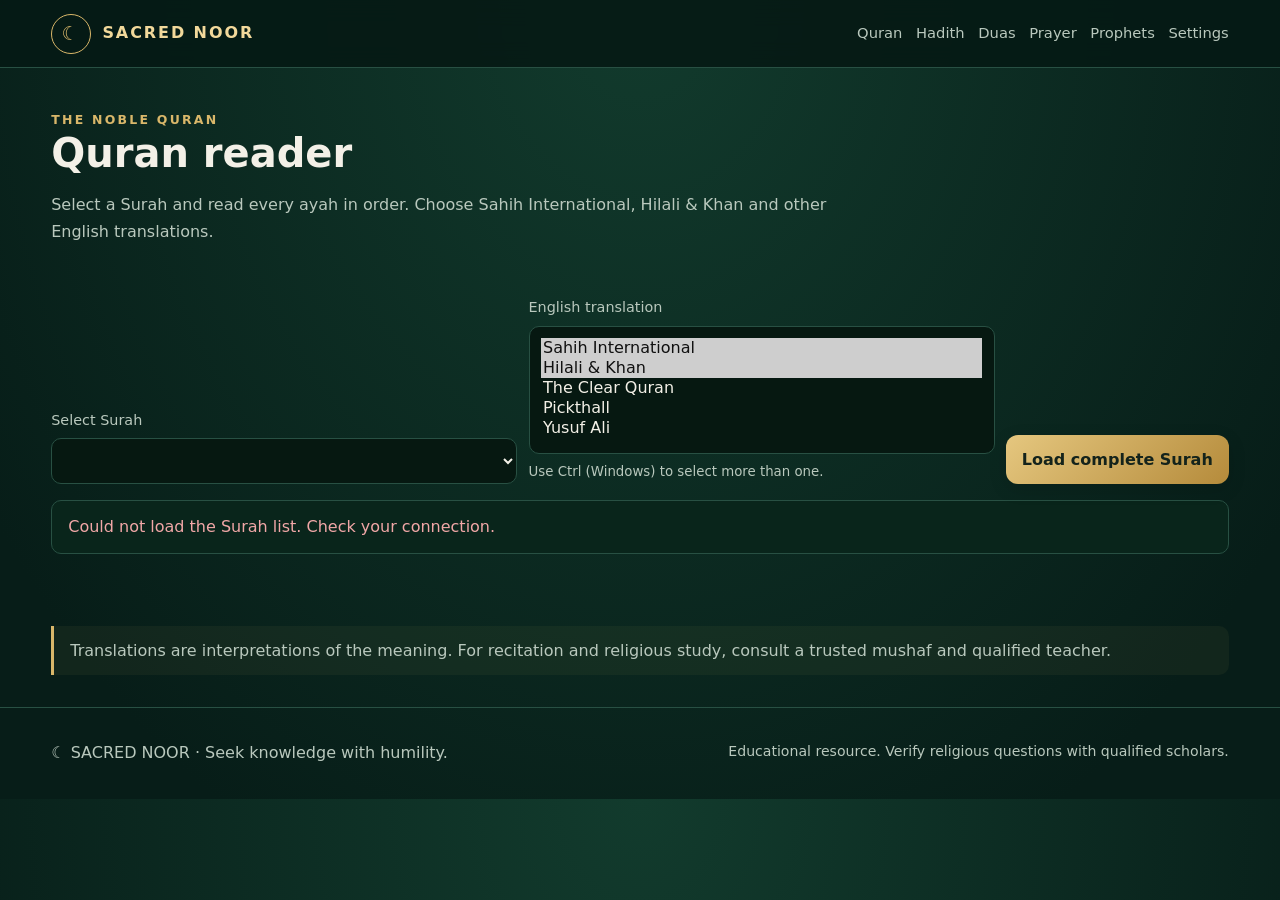
==== quran.html @ f3555e0b "Add files via upload" ====
<!doctype html>
<html lang="en"><head><meta charset="utf-8"><meta name="viewport" content="width=device-width,initial-scale=1"><meta name="theme-color" content="#071d18"><meta name="description" content="Read a complete Surah in Arabic with multiple English translations."><title>Quran · SACRED NOOR</title><link rel="stylesheet" href="style.css"></head><body data-page="quran"><header class="topbar"><div class="wrap nav"><a class="brand" href="index.html"><span class="brand-mark">☾</span><span>SACRED NOOR</span></a><nav class="navlinks"><a href="quran.html">Quran</a><a href="hadith.html">Hadith</a><a href="duas.html">Duas</a><a href="prayer.html">Prayer</a><a href="prophets.html">Prophets</a><a href="settings.html">Settings</a></nav></div></header><main class="wrap">
<section class="page-head"><div class="eyebrow">The Noble Quran</div><h1 class="page-title">Quran reader</h1><p>Select a Surah and read every ayah in order. Choose Sahih International, Hilali & Khan and other English translations.</p></section>
<div class="toolbar"><div><label for="surah">Select Surah</label><select id="surah"></select></div><div><label for="quran-translation">English translation</label><select id="quran-translation" multiple size="5"><option value="en.sahih" selected>Sahih International</option><option value="en.hilali" selected>Hilali & Khan</option><option value="en.clearquran">The Clear Quran</option><option value="en.pickthall">Pickthall</option><option value="en.yusufali">Yusuf Ali</option></select><small class="muted">Use Ctrl (Windows) to select more than one.</small></div><button id="load-surah">Load complete Surah</button></div><div id="quran-status" class="status">Loading Surah list…</div><div id="quran-results" class="section"></div>
<div class="notice">Translations are interpretations of the meaning. For recitation and religious study, consult a trusted mushaf and qualified teacher.</div>
</main><footer class="footer"><div class="wrap footer-inner"><span>☾ SACRED NOOR · Seek knowledge with humility.</span><span class="small">Educational resource. Verify religious questions with qualified scholars.</span></div></footer><script src="script.js"></script></body></html>
---- style.css ----
:root{--bg:#071d18;--panel:#0d2a22;--panel2:#10372b;--gold:#d9b76a;--gold2:#f2d99b;--text:#f3f0e7;--muted:#b9c8bd;--line:#285043;--danger:#f1a7a7;--shadow:0 18px 50px #0004}
*{box-sizing:border-box}html{scroll-behavior:smooth}body{margin:0;background:radial-gradient(ellipse at top,#123b2d 0,#071d18 48rem);color:var(--text);font:16px/1.65 system-ui,-apple-system,Segoe UI,Roboto,Arial,sans-serif}a{color:var(--gold2);text-decoration:none}a:hover{text-decoration:underline}button,input,select,textarea{font:inherit}button,.button{background:linear-gradient(135deg,#e5c77f,#b58b3b);border:0;border-radius:12px;padding:.72rem 1rem;color:#14231b;font-weight:750;cursor:pointer;box-shadow:0 5px 18px #0002}button:hover,.button:hover{filter:brightness(1.08);text-decoration:none}button.secondary,.button.secondary{background:#143a2e;color:var(--text);border:1px solid var(--line);box-shadow:none}input,select,textarea{background:#061811;color:var(--text);border:1px solid var(--line);border-radius:10px;padding:.72rem;width:100%;max-width:100%}label{display:block;color:var(--muted);font-size:.9rem;margin-bottom:.35rem}.wrap{width:min(1180px,92vw);margin:auto}.topbar{position:sticky;top:0;z-index:5;background:#061a15ed;backdrop-filter:blur(12px);border-bottom:1px solid var(--line)}.nav{display:flex;align-items:center;justify-content:space-between;gap:1rem;padding:.85rem 0}.brand{display:flex;align-items:center;gap:.7rem;color:var(--gold2);font-weight:900;letter-spacing:.12em}.brand-mark{display:grid;place-items:center;width:40px;height:40px;border:1px solid var(--gold);border-radius:50%;color:var(--gold);font-size:1.2rem}.navlinks{display:flex;gap:.85rem;flex-wrap:wrap;align-items:center;font-size:.92rem}.navlinks a{color:var(--muted)}.navlinks a:hover{color:var(--gold2)}.hero{padding:4.5rem 0 3rem;display:grid;grid-template-columns:1.35fr .65fr;gap:2rem;align-items:center}.eyebrow{color:var(--gold);letter-spacing:.18em;text-transform:uppercase;font-size:.78rem;font-weight:800}.hero h1{font-size:clamp(2.4rem,6vw,5rem);line-height:1.05;margin:.6rem 0 1rem;letter-spacing:-.04em}.hero h1 span{color:var(--gold2)}.hero p{color:var(--muted);max-width:650px;font-size:1.08rem}.hero-art{border:1px solid #8d753b66;border-radius:28px;min-height:300px;display:grid;place-items:center;background:radial-gradient(circle at center,#22523d,#0b241c 65%);box-shadow:var(--shadow);position:relative;overflow:hidden}.hero-art:before,.hero-art:after{content:"";position:absolute;width:230px;height:230px;border:1px solid #d9b76a66;transform:rotate(45deg)}.hero-art:after{width:165px;height:165px}.crescent{font-size:6rem;color:var(--gold2);z-index:1;text-shadow:0 0 40px #d9b76a44}.section{padding:1.5rem 0 3rem}.section-head{display:flex;justify-content:space-between;align-items:end;gap:1rem;margin-bottom:1.2rem}.section-head h2,.page-title{font-size:clamp(1.7rem,4vw,2.5rem);margin:0;line-height:1.15}.section-head p,.muted{color:var(--muted)}.grid{display:grid;grid-template-columns:repeat(3,minmax(0,1fr));gap:1rem}.grid.two{grid-template-columns:repeat(2,minmax(0,1fr))}.card{background:linear-gradient(155deg,#103529,#0a241c);border:1px solid var(--line);border-radius:18px;padding:1.25rem;box-shadow:0 8px 30px #0001}.card h3{margin:.2rem 0 .45rem;color:var(--gold2)}.card p{color:var(--muted);margin:.35rem 0 1rem}.card-icon{font-size:1.6rem;color:var(--gold);margin-bottom:.3rem}.page-head{padding:2.6rem 0 1.2rem}.page-head p{color:var(--muted);max-width:780px}.toolbar{display:flex;gap:.7rem;align-items:end;flex-wrap:wrap;margin:1rem 0}.toolbar>*{flex:1;min-width:150px}.toolbar button{flex:0 0 auto}.arabic{font-family:"Noto Naskh Arabic","Amiri",serif;font-size:1.65rem;line-height:2.1;text-align:right;direction:rtl;color:#fff1c7}.transliteration{color:#d8c28e;font-style:italic}.ref{font-size:.86rem;color:var(--gold);margin-top:.7rem}.tag{display:inline-block;border:1px solid #997b3c;border-radius:999px;padding:.18rem .55rem;font-size:.78rem;color:var(--gold2);margin:.15rem}.grade-list{display:grid;gap:.5rem;margin-top:.8rem}.grade-row{display:flex;justify-content:space-between;gap:1rem;padding:.55rem .7rem;border:1px solid var(--line);border-radius:10px;background:#071c16}.grade-row small{color:var(--muted)}.notice{border-left:3px solid var(--gold);padding:.7rem 1rem;background:#d9b76a0d;color:var(--muted);border-radius:0 10px 10px 0}.status{padding:.8rem 1rem;border-radius:10px;background:#09251b;color:var(--muted);border:1px solid var(--line)}.status.error{color:var(--danger)}.prayer-grid{display:grid;grid-template-columns:repeat(3,1fr);gap:.75rem}.prayer-time{padding:1rem;background:#0b291f;border:1px solid var(--line);border-radius:14px}.prayer-time strong{display:block;color:var(--gold2);font-size:1.1rem}.big-number{font-size:3rem;color:var(--gold2);font-weight:800}.compass{width:min(310px,70vw);aspect-ratio:1;border-radius:50%;border:2px solid var(--gold);margin:1rem auto;display:grid;place-items:center;background:repeating-conic-gradient(from 0deg,#0d2a22 0 5deg,#123b2d 5deg 10deg);position:relative}.compass:before{content:"N";position:absolute;top:9px;color:var(--gold2);font-weight:900}.needle{width:0;height:0;border-left:18px solid transparent;border-right:18px solid transparent;border-bottom:115px solid var(--gold2);transform-origin:50% 100%;filter:drop-shadow(0 4px 6px #0008);position:relative}.needle:after{content:"";position:absolute;left:-18px;top:115px;border-left:18px solid transparent;border-right:18px solid transparent;border-top:65px solid #b44b42}.footer{border-top:1px solid var(--line);padding:2rem 0;color:var(--muted);margin-top:2rem}.footer-inner{display:flex;justify-content:space-between;gap:1rem;flex-wrap:wrap}.hidden{display:none!important}.small{font-size:.88rem}.counter{display:flex;align-items:center;gap:1rem;flex-wrap:wrap}.counter button{min-width:90px}.ayah-arabic{font-size:2rem;line-height:2.2}.story-list{display:grid;gap:.75rem;counter-reset:story}.story-step{border:1px solid var(--line);border-radius:14px;padding:1rem 1rem 1rem 3.5rem;position:relative;background:#0a251c}.story-step:before{counter-increment:story;content:counter(story);position:absolute;left:1rem;top:1rem;color:var(--gold);font-weight:900}.pill-row{display:flex;gap:.5rem;flex-wrap:wrap}.pill-row button{padding:.45rem .75rem}.form-grid{display:grid;grid-template-columns:repeat(2,minmax(0,1fr));gap:1rem}.align-center{text-align:center}.list-clean{padding-left:1.2rem;color:var(--muted)}.list-clean li{margin:.5rem 0}
@media(max-width:800px){.hero{grid-template-columns:1fr;padding-top:3rem}.hero-art{min-height:220px}.grid{grid-template-columns:repeat(2,minmax(0,1fr))}.nav{align-items:flex-start;flex-direction:column}.navlinks{gap:.65rem}.prayer-grid{grid-template-columns:repeat(2,1fr)}}@media(max-width:520px){.grid,.grid.two,.form-grid{grid-template-columns:1fr}.section-head{align-items:flex-start;flex-direction:column}.hero h1{font-size:2.7rem}.prayer-grid{grid-template-columns:1fr 1fr}}

/* Full-surah Quran reading layout */
.ayah-card{margin-top:1rem;padding:1.25rem 1.4rem}
.ayah-heading{display:flex;align-items:center;justify-content:space-between;gap:1rem;margin-bottom:.75rem}
.ayah-card .arabic{font-size:clamp(1.65rem,3vw,2.15rem);line-height:2.05;text-align:right;padding:1rem .2rem 1.35rem}
.translation-block{border-top:1px solid var(--line);padding:.85rem 0 .25rem}
.translation-block p{line-height:1.8;margin:.35rem 0 .6rem}
#quran-translation{min-width:230px;min-height:8rem}
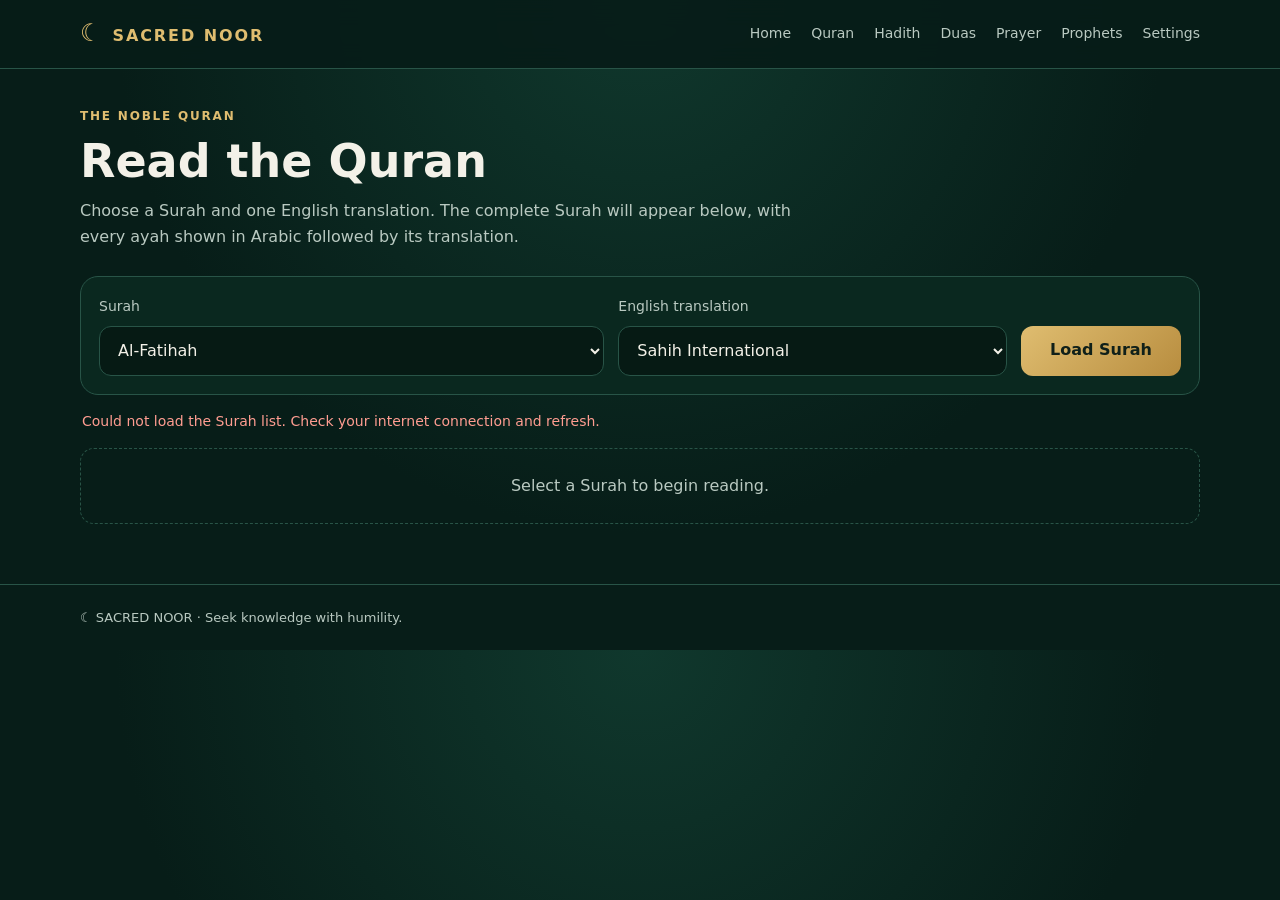
==== commit 745b1b97: "Add files via upload" ====
--- a/quran.html
+++ b/quran.html
@@ -1,6 +1,129 @@
 <!doctype html>
-<html lang="en"><head><meta charset="utf-8"><meta name="viewport" content="width=device-width,initial-scale=1"><meta name="theme-color" content="#071d18"><meta name="description" content="Read a complete Surah in Arabic with multiple English translations."><title>Quran · SACRED NOOR</title><link rel="stylesheet" href="style.css"></head><body data-page="quran"><header class="topbar"><div class="wrap nav"><a class="brand" href="index.html"><span class="brand-mark">☾</span><span>SACRED NOOR</span></a><nav class="navlinks"><a href="quran.html">Quran</a><a href="hadith.html">Hadith</a><a href="duas.html">Duas</a><a href="prayer.html">Prayer</a><a href="prophets.html">Prophets</a><a href="settings.html">Settings</a></nav></div></header><main class="wrap">
-<section class="page-head"><div class="eyebrow">The Noble Quran</div><h1 class="page-title">Quran reader</h1><p>Select a Surah and read every ayah in order. Choose Sahih International, Hilali & Khan and other English translations.</p></section>
-<div class="toolbar"><div><label for="surah">Select Surah</label><select id="surah"></select></div><div><label for="quran-translation">English translation</label><select id="quran-translation" multiple size="5"><option value="en.sahih" selected>Sahih International</option><option value="en.hilali" selected>Hilali & Khan</option><option value="en.clearquran">The Clear Quran</option><option value="en.pickthall">Pickthall</option><option value="en.yusufali">Yusuf Ali</option></select><small class="muted">Use Ctrl (Windows) to select more than one.</small></div><button id="load-surah">Load complete Surah</button></div><div id="quran-status" class="status">Loading Surah list…</div><div id="quran-results" class="section"></div>
-<div class="notice">Translations are interpretations of the meaning. For recitation and religious study, consult a trusted mushaf and qualified teacher.</div>
-</main><footer class="footer"><div class="wrap footer-inner"><span>☾ SACRED NOOR · Seek knowledge with humility.</span><span class="small">Educational resource. Verify religious questions with qualified scholars.</span></div></footer><script src="script.js"></script></body></html>
+<html lang="en">
+<head>
+<meta charset="utf-8">
+<meta name="viewport" content="width=device-width,initial-scale=1">
+<meta name="theme-color" content="#071d18">
+<title>Quran · SACRED NOOR</title>
+<style>
+:root{--bg:#071d18;--panel:#0b2b22;--panel2:#10382d;--line:#285447;--gold:#dfbd70;--gold2:#b88d3f;--text:#f3f1e8;--muted:#b9c9c1;--danger:#ff9d91}
+*{box-sizing:border-box}body{margin:0;background:radial-gradient(ellipse at top,#10382d 0,#071d18 58%);color:var(--text);font:16px/1.65 system-ui,-apple-system,Segoe UI,sans-serif}
+a{color:var(--gold);text-decoration:none}.wrap{width:min(1120px,calc(100% - 32px));margin:auto}
+.topbar{position:sticky;top:0;z-index:10;background:#071d18ed;border-bottom:1px solid var(--line);backdrop-filter:blur(12px)}
+.nav{min-height:68px;display:flex;align-items:center;justify-content:space-between;gap:18px}.brand{font-weight:800;letter-spacing:.12em;color:var(--gold);white-space:nowrap}.brand-mark{font-size:24px;margin-right:9px}
+.navlinks{display:flex;gap:20px;flex-wrap:wrap}.navlinks a{color:var(--muted);font-size:14px}.navlinks a:hover{color:var(--gold)}
+main{padding:38px 0 60px}.eyebrow{color:var(--gold);font-size:12px;letter-spacing:.15em;text-transform:uppercase;font-weight:700}
+h1{font-size:clamp(30px,5vw,46px);line-height:1.15;margin:8px 0 10px}.intro{color:var(--muted);max-width:720px;margin:0 0 26px}
+.controls{display:grid;grid-template-columns:minmax(220px,1.3fr) minmax(220px,1fr) auto;gap:14px;align-items:end;background:#0a281f;border:1px solid var(--line);border-radius:18px;padding:18px}
+label{display:block;color:var(--muted);font-size:14px;margin:0 0 7px}
+select,button{width:100%;min-height:50px;border:1px solid var(--line);border-radius:12px;background:#061a14;color:var(--text);padding:0 14px;font:inherit}
+select:focus,button:focus{outline:2px solid var(--gold);outline-offset:2px}
+button{width:auto;min-width:160px;background:linear-gradient(135deg,var(--gold),var(--gold2));border:0;color:#102019;font-weight:800;cursor:pointer}
+button:disabled{opacity:.55;cursor:wait}
+.status{margin:15px 2px;color:var(--muted);font-size:14px}.status.error{color:var(--danger)}
+.surah-banner{margin:24px 0 14px;padding:22px;border:1px solid var(--line);border-radius:18px;background:linear-gradient(135deg,#10382d,#0a251d);text-align:center}
+.surah-banner h2{margin:3px 0;color:var(--gold);font-size:27px}.surah-meta{color:var(--muted);font-size:13px}
+.ayah{padding:25px 22px;margin:13px 0;border:1px solid var(--line);border-radius:17px;background:linear-gradient(145deg,#0d3026,#092219)}
+.ayah-top{display:flex;align-items:center;justify-content:space-between;color:var(--gold);font-size:13px;margin-bottom:18px}
+.ayah-number{display:inline-grid;place-items:center;width:34px;height:34px;border:1px solid var(--gold2);border-radius:50%;font-weight:700}
+.arabic{font-family:"Noto Naskh Arabic","Amiri","Traditional Arabic",serif;font-size:clamp(27px,4vw,37px);line-height:2.05;text-align:right;direction:rtl;color:#fff9e9;margin:8px 0 18px;overflow-wrap:anywhere}
+.translation{border-top:1px solid #285447;padding-top:12px;color:#e1e9e3;font-size:16px}
+.translation-label{color:var(--gold);font-size:11px;letter-spacing:.1em;text-transform:uppercase;font-weight:700;margin-bottom:5px}
+.empty{padding:24px;border:1px dashed var(--line);border-radius:14px;color:var(--muted);text-align:center}
+.footer{border-top:1px solid var(--line);padding:22px 0;color:var(--muted);font-size:13px}
+@media(max-width:760px){.nav{align-items:flex-start;padding:14px 0;flex-direction:column}.navlinks{gap:13px}.controls{grid-template-columns:1fr}.controls button{width:100%}.ayah{padding:20px 15px}}
+</style>
+</head>
+<body>
+<header class="topbar"><div class="wrap nav">
+<a class="brand" href="index.html"><span class="brand-mark">☾</span>SACRED NOOR</a>
+<nav class="navlinks" aria-label="Main navigation">
+<a href="index.html">Home</a><a href="quran.html">Quran</a><a href="hadith.html">Hadith</a><a href="duas.html">Duas</a><a href="prayer.html">Prayer</a><a href="prophets.html">Prophets</a><a href="settings.html">Settings</a>
+</nav></div></header>
+<main class="wrap">
+<div class="eyebrow">The Noble Quran</div>
+<h1>Read the Quran</h1>
+<p class="intro">Choose a Surah and one English translation. The complete Surah will appear below, with every ayah shown in Arabic followed by its translation.</p>
+<section class="controls" aria-label="Quran controls">
+<div><label for="surah">Surah</label><select id="surah"><option value="">Loading Surahs…</option></select></div>
+<div><label for="translation">English translation</label><select id="translation">
+<option value="en.sahih">Sahih International</option>
+<option value="en.hilali">Hilali &amp; Khan</option>
+<option value="en.pickthall">Pickthall</option>
+<option value="en.yusufali">Yusuf Ali</option>
+<option value="en.shakir">Shakir</option>
+</select></div>
+<button id="load" type="button">Load Surah</button>
+</section>
+<div id="status" class="status" role="status" aria-live="polite">Loading Surah list…</div>
+<section id="results" aria-live="polite"><div class="empty">Select a Surah to begin reading.</div></section>
+</main>
+<footer class="footer"><div class="wrap">☾ SACRED NOOR · Seek knowledge with humility.</div></footer>
+<script>
+(() => {
+  const $ = id => document.getElementById(id);
+  const surahSelect = $('surah');
+  const translationSelect = $('translation');
+  const status = $('status');
+  const results = $('results');
+  const button = $('load');
+  const esc = value => String(value ?? '').replace(/[&<>"']/g, ch => ({'&':'&amp;','<':'&lt;','>':'&gt;','"':'&quot;',"'":'&#39;'}[ch]));
+  const setStatus = (message, error=false) => {
+    status.textContent = message;
+    status.className = error ? 'status error' : 'status';
+  };
+  async function getJson(url) {
+    const response = await fetch(url, {cache:'no-store'});
+    if (!response.ok) throw new Error('Request failed (' + response.status + ')');
+    const json = await response.json();
+    if (json.code !== 200 || !json.data) throw new Error(json.status || 'Quran data unavailable');
+    return json.data;
+  }
+  async function loadSurah() {
+    const number = Number(surahSelect.value || 1);
+    const edition = translationSelect.value;
+    button.disabled = true;
+    setStatus('Loading the complete Surah…');
+    results.innerHTML = '<div class="empty">Please wait while all ayahs are loaded.</div>';
+    try {
+      const [arabic, translated] = await Promise.all([
+        getJson(`https://api.alquran.cloud/v1/surah/${number}/quran-uthmani`),
+        getJson(`https://api.alquran.cloud/v1/surah/${number}/${encodeURIComponent(edition)}`)
+      ]);
+      if (!arabic.ayahs?.length || !translated.ayahs?.length) throw new Error('The selected translation is not available.');
+      const name = arabic.englishName || 'Surah';
+      const cards = arabic.ayahs.map((ayah, index) => {
+        const meaning = translated.ayahs[index]?.text || 'Translation unavailable for this ayah.';
+        return `<article class="ayah">
+          <div class="ayah-top"><span class="ayah-number">${ayah.numberInSurah}</span><span>${arabic.number}:${ayah.numberInSurah}</span></div>
+          <div class="arabic" lang="ar" dir="rtl">${esc(ayah.text)}</div>
+          <div class="translation"><div class="translation-label">${esc(translationSelect.options[translationSelect.selectedIndex].text)}</div>${esc(meaning)}</div>
+        </article>`;
+      }).join('');
+      results.innerHTML = `<div class="surah-banner"><div class="eyebrow">Surah ${arabic.number}</div><h2>${esc(name)} · ${esc(arabic.name)}</h2><div class="surah-meta">${arabic.numberOfAyahs} Ayahs · ${esc(arabic.revelationType || '')}</div></div>${cards}`;
+      setStatus(`${name} loaded · ${arabic.numberOfAyahs} ayahs`);
+    } catch (error) {
+      results.innerHTML = '<div class="empty">Unable to load this Surah. Check your internet connection or try another translation.</div>';
+      setStatus(error.message, true);
+    } finally {
+      button.disabled = false;
+    }
+  }
+  async function init() {
+    try {
+      const data = await getJson('https://api.alquran.cloud/v1/surah');
+      surahSelect.innerHTML = data.map(s => `<option value="${s.number}">${s.number}. ${esc(s.englishName)} (${esc(s.name)})</option>`).join('');
+      surahSelect.value = '1';
+      await loadSurah();
+    } catch (error) {
+      surahSelect.innerHTML = '<option value="1">Al-Fatihah</option>';
+      setStatus('Could not load the Surah list. Check your internet connection and refresh.', true);
+    }
+  }
+  button.addEventListener('click', loadSurah);
+  surahSelect.addEventListener('change', loadSurah);
+  translationSelect.addEventListener('change', loadSurah);
+  init();
+})();
+</script>
+</body></html>
